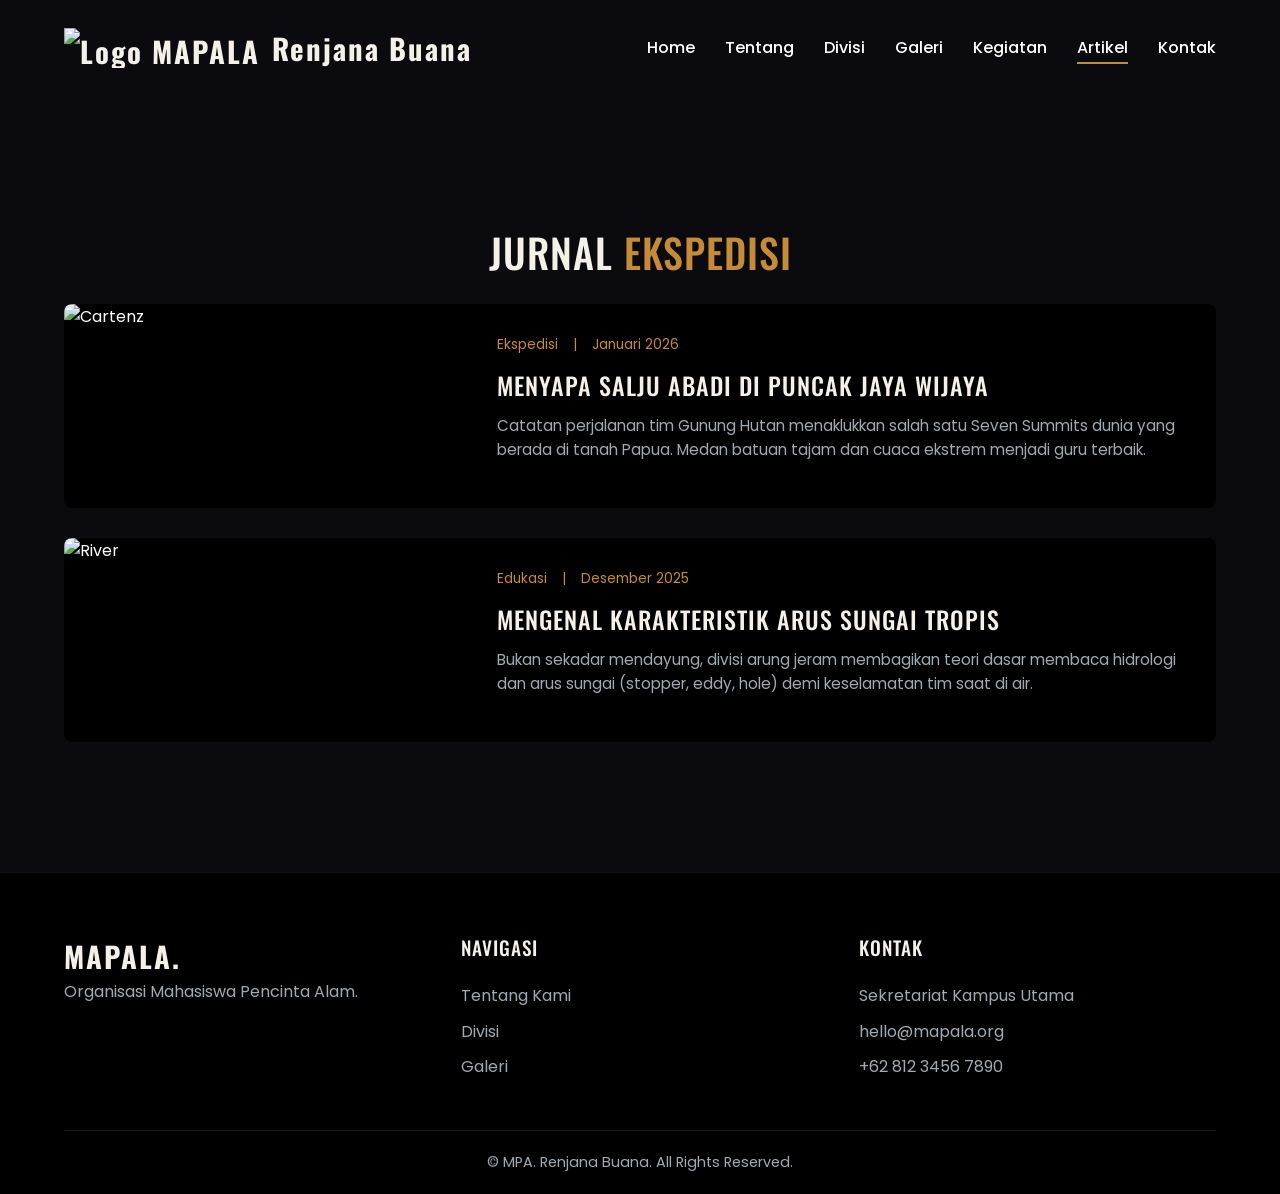
==== artikel.html @ cfbc95f0 "Add files via upload" ====
<!DOCTYPE html>
<html lang="id">
<head>
    <meta charset="UTF-8">
    <meta name="viewport" content="width=device-width, initial-scale=1.0">
    <title>Artikel Ekspedisi | MAPALA</title>
    <link href="https://fonts.googleapis.com/css2?family=Oswald:wght@400;500;700&family=Poppins:wght@300;400;500;600&display=swap" rel="stylesheet">
    <link rel="stylesheet" href="style.css">
</head>
<body>

     <!-- Navbar -->
     <nav class="navbar">
        <a href="index.html" class="logo">
            <img src="./assets/logo/Logo RB.png" alt="Logo MAPALA" class="logo-img">
            <span>Renjana Buana</span>
        </a>
        <ul class="nav-links">
            <li><a href="index.html">Home</a></li>
            <li><a href="tentang.html">Tentang</a></li>
            <li><a href="divisi.html">Divisi</a></li>
            <li><a href="galeri.html">Galeri</a></li>
            <li><a href="kegiatan.html">Kegiatan</a></li>
            <li><a href="artikel.html">Artikel</a></li>
            <li><a href="kontak.html">Kontak</a></li>
        </ul>
        <div class="hamburger">
            <span></span><span></span><span></span>
        </div>
    </nav>
    <div style="padding-top: 120px;"></div>

    <section class="section">
        <div class="container">
            <h1 class="section-title animate-on-scroll">Jurnal <span class="text-gold">Ekspedisi</span></h1>

            <div class="animate-on-scroll stagger-1">
                <!-- Artikel 1 -->
                <a href="#" class="card-horizontal">
                    <img src="https://images.unsplash.com/photo-1542332213-9b5a5a3fad35?auto=format&fit=crop&w=800&q=80" alt="Cartenz" class="card-h-img">
                    <div class="card-h-body">
                        <div class="card-meta" style="justify-content: flex-start; gap: 15px; margin-bottom: 10px;">
                            <span>Ekspedisi</span> | <span>Januari 2026</span>
                        </div>
                        <h2 class="card-title text-cream">Menyapa Salju Abadi di Puncak Jaya Wijaya</h2>
                        <p class="card-text">Catatan perjalanan tim Gunung Hutan menaklukkan salah satu Seven Summits dunia yang berada di tanah Papua. Medan batuan tajam dan cuaca ekstrem menjadi guru terbaik.</p>
                    </div>
                </a>

                <!-- Artikel 2 -->
                <a href="#" class="card-horizontal">
                    <img src="https://images.unsplash.com/photo-1501555088652-021faa106b9b?auto=format&fit=crop&w=800&q=80" alt="River" class="card-h-img">
                    <div class="card-h-body">
                        <div class="card-meta" style="justify-content: flex-start; gap: 15px; margin-bottom: 10px;">
                            <span>Edukasi</span> | <span>Desember 2025</span>
                        </div>
                        <h2 class="card-title text-cream">Mengenal Karakteristik Arus Sungai Tropis</h2>
                        <p class="card-text">Bukan sekadar mendayung, divisi arung jeram membagikan teori dasar membaca hidrologi dan arus sungai (stopper, eddy, hole) demi keselamatan tim saat di air.</p>
                    </div>
                </a>
            </div>

        </div>
    </section>

  <!-- Footer -->
  <footer class="footer">
    <div class="container">
        <div class="footer-grid">
            <div class="footer-col">
                <h2 class="logo">MAPALA.</h2>
                <p>Organisasi Mahasiswa Pencinta Alam.</p>
            </div>
            <div class="footer-col">
                <h4>Navigasi</h4>
                <a href="tentang.html">Tentang Kami</a>
                <a href="divisi.html">Divisi</a>
                <a href="galeri.html">Galeri</a>
            </div>
            <div class="footer-col">
                <h4>Kontak</h4>
                <p>Sekretariat Kampus Utama</p>
                <p>hello@mapala.org</p>
                <p>+62 812 3456 7890</p>
            </div>
        </div>
        <div class="footer-bottom">
            <p>&copy; MPA. Renjana Buana. All Rights Reserved.</p>
        </div>
    </div>
</footer>
    <script src="script.js"></script>
</body>
</html>
---- style.css ----
/* ================= VARIABLES ================= */
:root {
    --bg-primary: #0b0b0f;
    --bg-secondary: #000000;
    --forest-green: #FF9B00;
    --olive: #697565;
    --cream: #F5F1E8;
    --accent-gold: #C58B39;
    --text-white: #ffffff;
    --text-muted: #a0aab2;
    
    --font-heading: 'Oswald', sans-serif;
    --font-body: 'Poppins', sans-serif;
    
    --transition: 0.4s cubic-bezier(0.25, 0.8, 0.25, 1);
}

/* ================= RESET & BASE ================= */
* {
    margin: 0;
    padding: 0;
    box-sizing: border-box;
}

body {
    background-color: var(--bg-primary);
    color: var(--text-white);
    font-family: var(--font-body);
    line-height: 1.6;
    overflow-x: hidden;
    /* Page Transition Base */
    opacity: 0;
    transition: opacity 0.5s ease-in-out;
}

body.loaded {
    opacity: 1;
}

body.fade-out {
    opacity: 0;
}

h1, h2, h3, h4, h5, h6 {
    font-family: var(--font-heading);
    letter-spacing: 1px;
    text-transform: uppercase;
    font-weight: 500;
}

a {
    text-decoration: none;
    color: inherit;
    transition: var(--transition);
}

ul {
    list-style: none;
}

img {
    max-width: 100%;
    display: block;
}

.container {
    width: 90%;
    max-width: 1200px;
    margin: 0 auto;
}

.section {
    padding: 100px 0;
}

.section-title {
    font-size: 2.5rem;
    color: var(--cream);
    margin-bottom: 20px;
    text-align: center;
}

.section-subtitle {
    text-align: center;
    color: var(--text-muted);
    max-width: 600px;
    margin: 0 auto 60px auto;
}

/* ================= TYPOGRAPHY ================= */
.text-gold { color: var(--accent-gold); }
.text-cream { color: var(--cream); }

/* ================= BUTTONS ================= */
.btn {
    display: inline-block;
    padding: 12px 30px;
    font-family: var(--font-heading);
    font-size: 1.1rem;
    border-radius: 4px;
    cursor: pointer;
    border: 2px solid transparent;
    transition: var(--transition);
}

.btn-primary {
    background-color: var(--accent-gold);
    color: var(--bg-primary);
}

.btn-primary:hover {
    background-color: transparent;
    border-color: var(--accent-gold);
    color: var(--accent-gold);
    transform: scale(1.05);
}

.btn-outline {
    border-color: var(--cream);
    color: var(--cream);
}

.btn-outline:hover {
    background-color: var(--cream);
    color: var(--bg-primary);
    transform: scale(1.05);
}

/* ================= NAVBAR ================= */
.navbar {
    position: fixed;
    top: 0;
    left: 0;
    width: 100%;
    padding: 25px 5%;
    display: flex;
    justify-content: space-between;
    align-items: center;
    z-index: 1000;
    transition: var(--transition);
    background: transparent;
}

.navbar.scrolled {
    background: rgb(255, 115, 0);
    backdrop-filter: blur(10px);
    padding: 15px 5%;
    box-shadow: 0 4px 20px rgba(0, 0, 0, 0.5);
}

/* Update class .logo agar gambar & teks sejajar secara vertikal */
.logo {
    display: flex;
    align-items: center;
    gap: 12px; /* Jarak antara logo gambar dan teks */
    font-family: var(--font-heading);
    font-size: 1.8rem;
    font-weight: 700;
    color: var(--cream);
    letter-spacing: 2px;
}

/* Styling khusus untuk ukuran logo gambar */
.logo-img {
    height: 40px; /* Sesuaikan ukurannya di sini jika kurang besar/kecil */
    width: auto;
    object-fit: contain;
    transition: var(--transition);
}

/* Efek hover opsional pada logo */
.logo:hover .logo-img {
    transform: scale(1.05);
}

.nav-links {
    display: flex;
    gap: 30px;
}

.nav-links a {
    font-size: 1rem;
    font-weight: 500;
    color: var(--text-white);
    position: relative;
    padding-bottom: 5px;
}

.nav-links a::after {
    content: '';
    position: absolute;
    bottom: 0;
    left: 0;
    width: 0%;
    height: 2px;
    background-color: var(--accent-gold);
    transition: var(--transition);
}

.nav-links a:hover::after,
.nav-links a.active::after {
    width: 100%;
}

.hamburger {
    display: none;
    cursor: pointer;
    flex-direction: column;
    gap: 5px;
}

.hamburger span {
    width: 25px;
    height: 2px;
    background-color: var(--text-white);
    transition: var(--transition);
}

/* ================= HERO SECTION ================= */
.hero {
    height: 100vh;
    display: flex;
    align-items: center;
    justify-content: center;
    position: relative;
    overflow: hidden;
}

.hero-bg {
    position: absolute;
    top: 0;
    left: 0;
    width: 100%;
    height: 100%;
    object-fit: cover;
    z-index: -2;
    animation: zoomHero 20s infinite alternate linear;
}

.hero-overlay {
    position: absolute;
    top: 0;
    left: 0;
    width: 100%;
    height: 100%;
    background: linear-gradient(to bottom, rgba(11,15,12,0.4), var(--bg-primary));
    z-index: -1;
}

.hero-content {
    text-align: center;
    max-width: 800px;
    padding: 0 20px;
}

.hero-content h1 {
    font-size: 4.5rem;
    color: var(--cream);
    margin-bottom: 20px;
    line-height: 1.1;
    opacity: 0;
    transform: translateY(30px);
    animation: fadeUp 1s 0.5s forwards;
}

.hero-content p {
    font-size: 1.2rem;
    color: var(--text-muted);
    margin-bottom: 40px;
    opacity: 0;
    transform: translateY(30px);
    animation: fadeUp 1s 0.7s forwards;
}

.hero-buttons {
    display: flex;
    gap: 20px;
    justify-content: center;
    opacity: 0;
    animation: fadeIn 1s 1s forwards;
}

/* ================= CARDS & GRIDS ================= */
.grid-3 {
    display: grid;
    grid-template-columns: repeat(auto-fit, minmax(300px, 1fr));
    gap: 30px;
}

.card {
    background: var(--bg-secondary);
    border-radius: 8px;
    overflow: hidden;
    transition: var(--transition);
    border: 1px solid rgba(255,255,255,0.05);
}

.card:hover {
    transform: translateY(-10px);
    box-shadow: 0 15px 30px rgba(0,0,0,0.6);
    border-color: var(--forest-green);
}

.card-img-wrapper {
    overflow: hidden;
    height: 220px;
}

.card-img {
    width: 100%;
    height: 100%;
    object-fit: cover;
    transition: transform 0.5s ease;
}

.card:hover .card-img {
    transform: scale(1.1);
}

.card-body {
    padding: 25px;
}

.card-title {
    font-size: 1.5rem;
    color: var(--cream);
    margin-bottom: 10px;
}

.card-text {
    color: var(--text-muted);
    font-size: 0.95rem;
    margin-bottom: 15px;
}

.card-meta {
    font-size: 0.85rem;
    color: var(--accent-gold);
    display: flex;
    justify-content: space-between;
}

/* ================= HORIZONTAL CARD (ARTICLE) ================= */
.card-horizontal {
    display: flex;
    background: var(--bg-secondary);
    border-radius: 8px;
    overflow: hidden;
    margin-bottom: 30px;
    transition: var(--transition);
}

.card-horizontal:hover {
    transform: translateX(10px);
    box-shadow: 0 10px 20px rgba(0,0,0,0.5);
}

.card-h-img {
    flex: 0 0 35%;
    object-fit: cover;
}

.card-h-body {
    padding: 30px;
    display: flex;
    flex-direction: column;
    justify-content: center;
}

/* ================= GALLERY ================= */
.gallery-grid {
    display: grid;
    grid-template-columns: repeat(auto-fill, minmax(250px, 1fr));
    gap: 15px;
}

.gallery-item {
    position: relative;
    border-radius: 8px;
    overflow: hidden;
    cursor: pointer;
    aspect-ratio: 1 / 1;
}

.gallery-item img {
    width: 100%;
    height: 100%;
    object-fit: cover;
    transition: var(--transition);
}

.gallery-overlay {
    position: absolute;
    inset: 0;
    background: rgba(11, 15, 12, 0.8);
    display: flex;
    align-items: center;
    justify-content: center;
    opacity: 0;
    transition: var(--transition);
}

.gallery-overlay h3 {
    color: var(--cream);
    transform: translateY(20px);
    transition: var(--transition);
}

.gallery-item:hover img { transform: scale(1.1); }
.gallery-item:hover .gallery-overlay { opacity: 1; }
.gallery-item:hover .gallery-overlay h3 { transform: translateY(0); }

/* Gallery Popup */
.popup {
    position: fixed;
    top: 0; left: 0; width: 100%; height: 100%;
    background: rgba(0,0,0,0.9);
    display: flex;
    align-items: center;
    justify-content: center;
    z-index: 2000;
    opacity: 0;
    visibility: hidden;
    transition: var(--transition);
}

.popup.active {
    opacity: 1;
    visibility: visible;
}

.popup img {
    max-width: 90%;
    max-height: 80%;
    border-radius: 4px;
    box-shadow: 0 5px 30px rgba(0,0,0,0.5);
}

.popup-close {
    position: absolute;
    top: 30px;
    right: 40px;
    font-size: 2rem;
    color: white;
    cursor: pointer;
}

/* ================= FOOTER ================= */
.footer {
    background: var(--bg-secondary);
    padding: 60px 0 20px 0;
    border-top: 1px solid rgba(255,255,255,0.05);
}

.footer-grid {
    display: grid;
    grid-template-columns: repeat(auto-fit, minmax(200px, 1fr));
    gap: 40px;
    margin-bottom: 40px;
}

.footer-col h4 {
    color: var(--cream);
    margin-bottom: 20px;
    font-size: 1.2rem;
}

.footer-col p, .footer-col a {
    color: var(--text-muted);
    margin-bottom: 10px;
    display: block;
}

.footer-col a:hover {
    color: var(--accent-gold);
}

.footer-bottom {
    text-align: center;
    padding-top: 20px;
    border-top: 1px solid rgba(255,255,255,0.1);
    color: var(--text-muted);
    font-size: 0.9rem;
}

/* ================= ANIMATIONS (Scroll Observer) ================= */
.animate-on-scroll {
    opacity: 0;
    transform: translateY(40px);
    transition: opacity 0.8s ease, transform 0.8s ease;
}

.animate-show {
    opacity: 1;
    transform: translateY(0);
}

.stagger-1 { transition-delay: 0.1s; }
.stagger-2 { transition-delay: 0.2s; }
.stagger-3 { transition-delay: 0.3s; }

@keyframes zoomHero {
    from { transform: scale(1); }
    to { transform: scale(1.15); }
}

@keyframes fadeUp {
    to { opacity: 1; transform: translateY(0); }
}

@keyframes fadeIn {
    to { opacity: 1; }
}

/* ================= MEDIA QUERIES ================= */
@media (max-width: 768px) {
    .nav-links {
        position: fixed;
        top: 0;
        right: -100%;
        width: 70%;
        height: 100vh;
        background: var(--bg-secondary);
        flex-direction: column;
        align-items: center;
        justify-content: center;
        transition: var(--transition);
        box-shadow: -5px 0 20px rgba(0,0,0,0.5);
    }
    
    .nav-links.active {
        right: 0;
    }
    
    .hamburger {
        display: flex;
        z-index: 1001;
    }
    
    .hamburger.active span:nth-child(1) { transform: rotate(45deg) translate(5px, 5px); }
    .hamburger.active span:nth-child(2) { opacity: 0; }
    .hamburger.active span:nth-child(3) { transform: rotate(-45deg) translate(5px, -5px); }

    .hero-content h1 { font-size: 3rem; }
    
    .card-horizontal {
        flex-direction: column;
    }
    .card-h-img {
        height: 200px;
    }
}

/* ================= MAPS INTEGRATION ================= */
.map-container {
    width: 100%;
    height: 280px;
    margin-top: 30px;
    border-radius: 8px;
    overflow: hidden; /* Biar sudut iframe ikut melengkung */
    border: 1px solid rgba(255, 255, 255, 0.1);
    box-shadow: 0 5px 15px rgba(0, 0, 0, 0.3);
}

.map-container iframe {
    width: 100%;
    height: 100%;
    border: 0;
    
    /* OPSIONAL: Trik filter biar peta terlihat agak gelap & matching sama dark theme */
    filter: grayscale(30%) invert(90%) hue-rotate(180deg);
}

/* ================= GRID PENGURUS NYAMPING ================= */
.officer-filter {
    display: flex;
    justify-content: center;
    flex-wrap: wrap;
    gap: 10px;
    margin-bottom: 40px;
}

.filter-btn {
    padding: 8px 18px;
    background: var(--bg-secondary);
    border: 1px solid rgba(255, 255, 255, 0.1);
    color: var(--text-muted);
    font-family: var(--font-body);
    font-size: 0.9rem;
    border-radius: 20px;
    cursor: pointer;
    transition: var(--transition);
}

.filter-btn:hover,
.filter-btn.active {
    background: var(--accent-gold);
    color: var(--bg-primary);
    border-color: var(--accent-gold);
}

/* Grid Berderet 4 Kolom Kesamping */
.officer-grid {
    display: grid;
    grid-template-columns: repeat(auto-fill, minmax(250px, 1fr));
    gap: 25px;
}

.officer-card {
    background: var(--bg-secondary);
    border-radius: 8px;
    overflow: hidden;
    border: 1px solid rgba(255, 255, 255, 0.08);
    transition: var(--transition);
}

.officer-card:hover {
    transform: translateY(-8px);
    border-color: var(--accent-gold);
    box-shadow: 0 12px 25px rgba(0, 0, 0, 0.6);
}

/* Tampilan Foto Setengah Badan (Half Body) */
.officer-img-box {
    position: relative;
    width: 100%;
    height: 320px; /* Tinggi disetting pas untuk potret setengah badan */
    overflow: hidden;
}

.officer-img-box img {
    width: 100%;
    height: 100%;
    object-fit: cover;
    object-position: top center; /* Memastikan fokus posisi dari kepala sampai pinggang */
    transition: transform 0.5s ease;
}

.officer-card:hover .officer-img-box img {
    transform: scale(1.06);
}

/* Badge Jabatan di Atas Foto */
.officer-badge {
    position: absolute;
    bottom: 12px;
    left: 12px;
    background: rgba(11, 15, 12, 0.85);
    backdrop-filter: blur(6px);
    color: var(--accent-gold);
    padding: 4px 12px;
    font-size: 0.75rem;
    font-family: var(--font-heading);
    letter-spacing: 1px;
    border-radius: 4px;
    border: 1px solid rgba(197, 139, 57, 0.3);
}

.officer-info {
    padding: 18px;
    text-align: center;
}

.officer-name {
    font-size: 1.15rem;
    color: var(--cream);
    margin-bottom: 4px;
}

.officer-npa {
    font-size: 0.8rem;
    color: var(--accent-gold);
    margin-bottom: 2px;
}

.officer-prodi {
    font-size: 0.85rem;
    color: var(--text-muted);
}

/* Animasi Buka Tutup Filter */
.officer-card.hide {
    display: none;
}

/* ================= GALLERY ALBUM CARD ================= */
.gallery-album-card {
    position: relative;
    border-radius: 8px;
    overflow: hidden;
    cursor: pointer;
    aspect-ratio: 4 / 3;
}

.gallery-album-card img {
    width: 100%;
    height: 100%;
    object-fit: cover;
    transition: var(--transition);
}

.album-badge {
    position: absolute;
    top: 12px;
    right: 12px;
    background: rgba(11, 15, 12, 0.85);
    backdrop-filter: blur(5px);
    color: var(--accent-gold);
    padding: 4px 10px;
    font-size: 0.8rem;
    font-family: var(--font-heading);
    border-radius: 4px;
    border: 1px solid rgba(197, 139, 57, 0.3);
    z-index: 2;
}

/* ================= GALLERY OVERLAY (CENTERED) ================= */
.gallery-overlay {
    position: absolute;
    inset: 0;
    background: rgba(11, 15, 12, 0.85);
    backdrop-filter: blur(3px);
    display: flex;
    align-items: center;
    justify-content: center;
    text-align: center;
    padding: 20px;
    opacity: 0;
    transition: var(--transition);
}

.gallery-overlay h3 {
    color: var(--cream);
    font-size: 1.5rem;
    font-family: var(--font-heading);
    letter-spacing: 1px;
    transform: translateY(15px);
    transition: var(--transition);
    margin: 0;
}

/* Efek Hover */
.gallery-album-card:hover .gallery-overlay {
    opacity: 1;
}

.gallery-album-card:hover .gallery-overlay h3 {
    transform: translateY(0);
}

/* ================= LIGHTBOX SLIDER STYLES ================= */
.lightbox-container {
    position: relative;
    max-width: 90%;
    max-height: 85vh;
    display: flex;
    flex-direction: column;
    align-items: center;
}

.lightbox-img-wrapper {
    position: relative;
    display: flex;
    align-items: center;
    justify-content: center;
}

.lightbox-img {
    max-width: 100%;
    max-height: 75vh;
    border-radius: 6px;
    box-shadow: 0 10px 40px rgba(0,0,0,0.8);
    object-fit: contain;
}

/* Navigasi Panah Slider (Kiri & Kanan) */
.lightbox-btn {
    position: absolute;
    top: 50%;
    transform: translateY(-50%);
    background: rgba(21, 26, 23, 0.7);
    color: var(--cream);
    border: 1px solid rgba(255,255,255,0.1);
    width: 48px;
    height: 48px;
    border-radius: 50%;
    display: flex;
    align-items: center;
    justify-content: center;
    font-size: 1.5rem;
    cursor: pointer;
    transition: var(--transition);
    user-select: none;
    z-index: 2005;
}

.lightbox-btn:hover {
    background: var(--accent-gold);
    color: var(--bg-primary);
}

.lightbox-prev { left: -60px; }
.lightbox-next { right: -60px; }

.lightbox-meta {
    margin-top: 15px;
    text-align: center;
}

.lightbox-title {
    font-size: 1.2rem;
    color: var(--cream);
    font-family: var(--font-heading);
}

.lightbox-counter {
    font-size: 0.85rem;
    color: var(--accent-gold);
    margin-top: 2px;
}

@media (max-width: 768px) {
    .lightbox-prev { left: 10px; }
    .lightbox-next { right: 10px; }
}
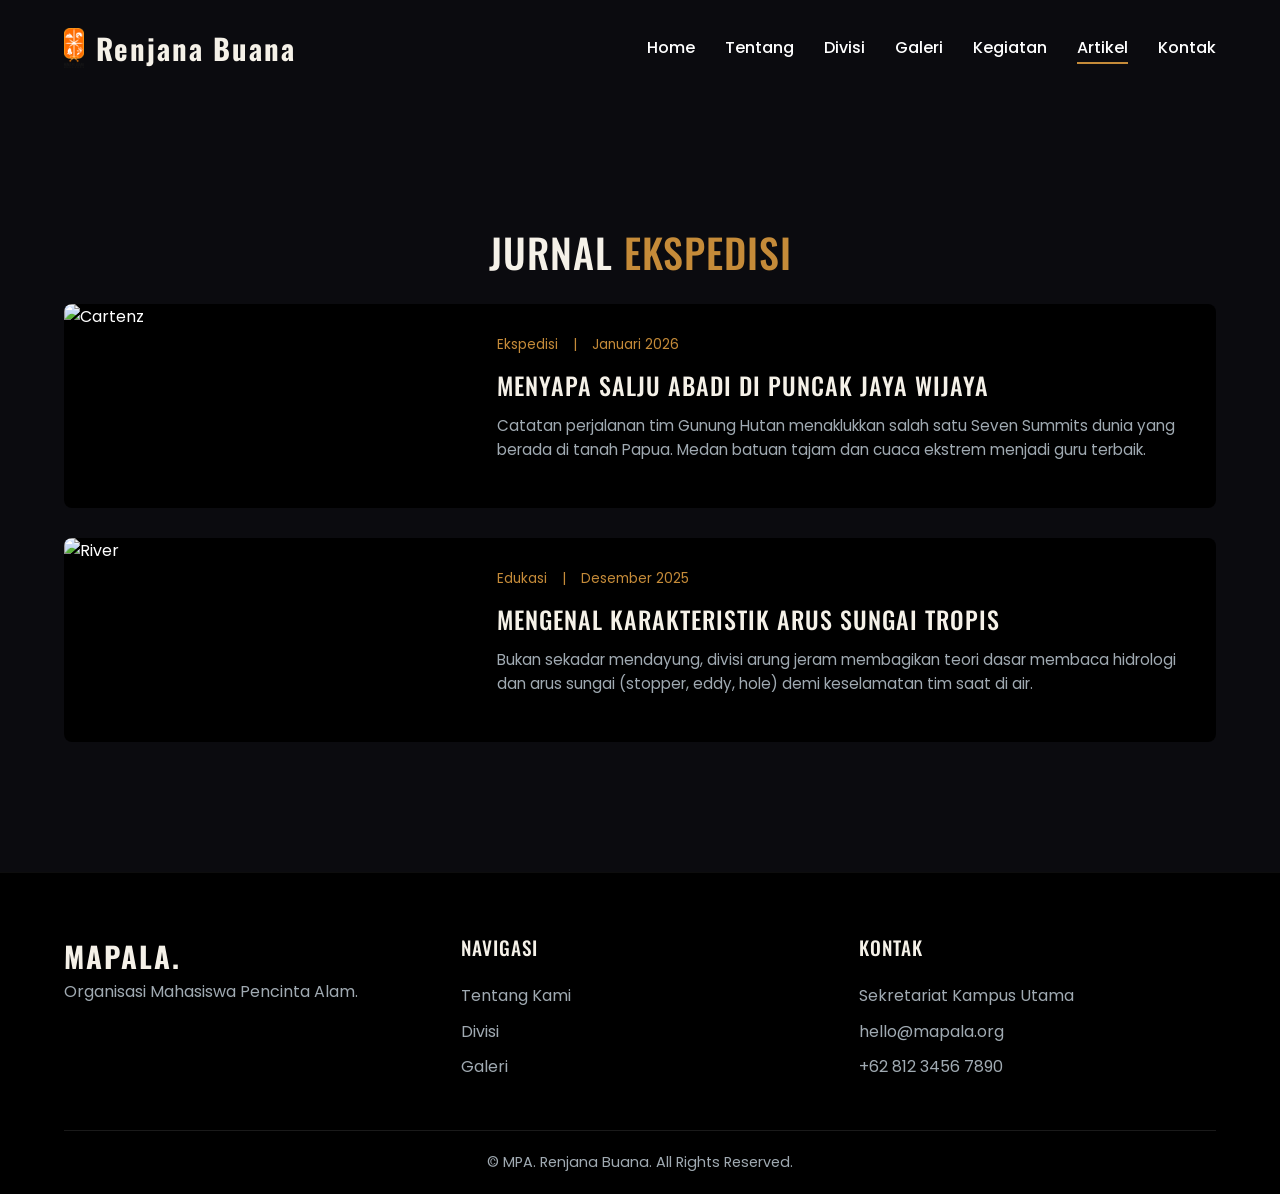
==== commit 1341c7ca: "artikel.html" ====
--- a/artikel.html
+++ b/artikel.html
@@ -12,7 +12,7 @@
      <!-- Navbar -->
      <nav class="navbar">
         <a href="index.html" class="logo">
-            <img src="./assets/logo/Logo RB.png" alt="Logo MAPALA" class="logo-img">
+            <img src="assets/logo/Logo RB.png" alt="Logo MAPALA" class="logo-img">
             <span>Renjana Buana</span>
         </a>
         <ul class="nav-links">
@@ -91,4 +91,4 @@
 </footer>
     <script src="script.js"></script>
 </body>
-</html>+</html>
